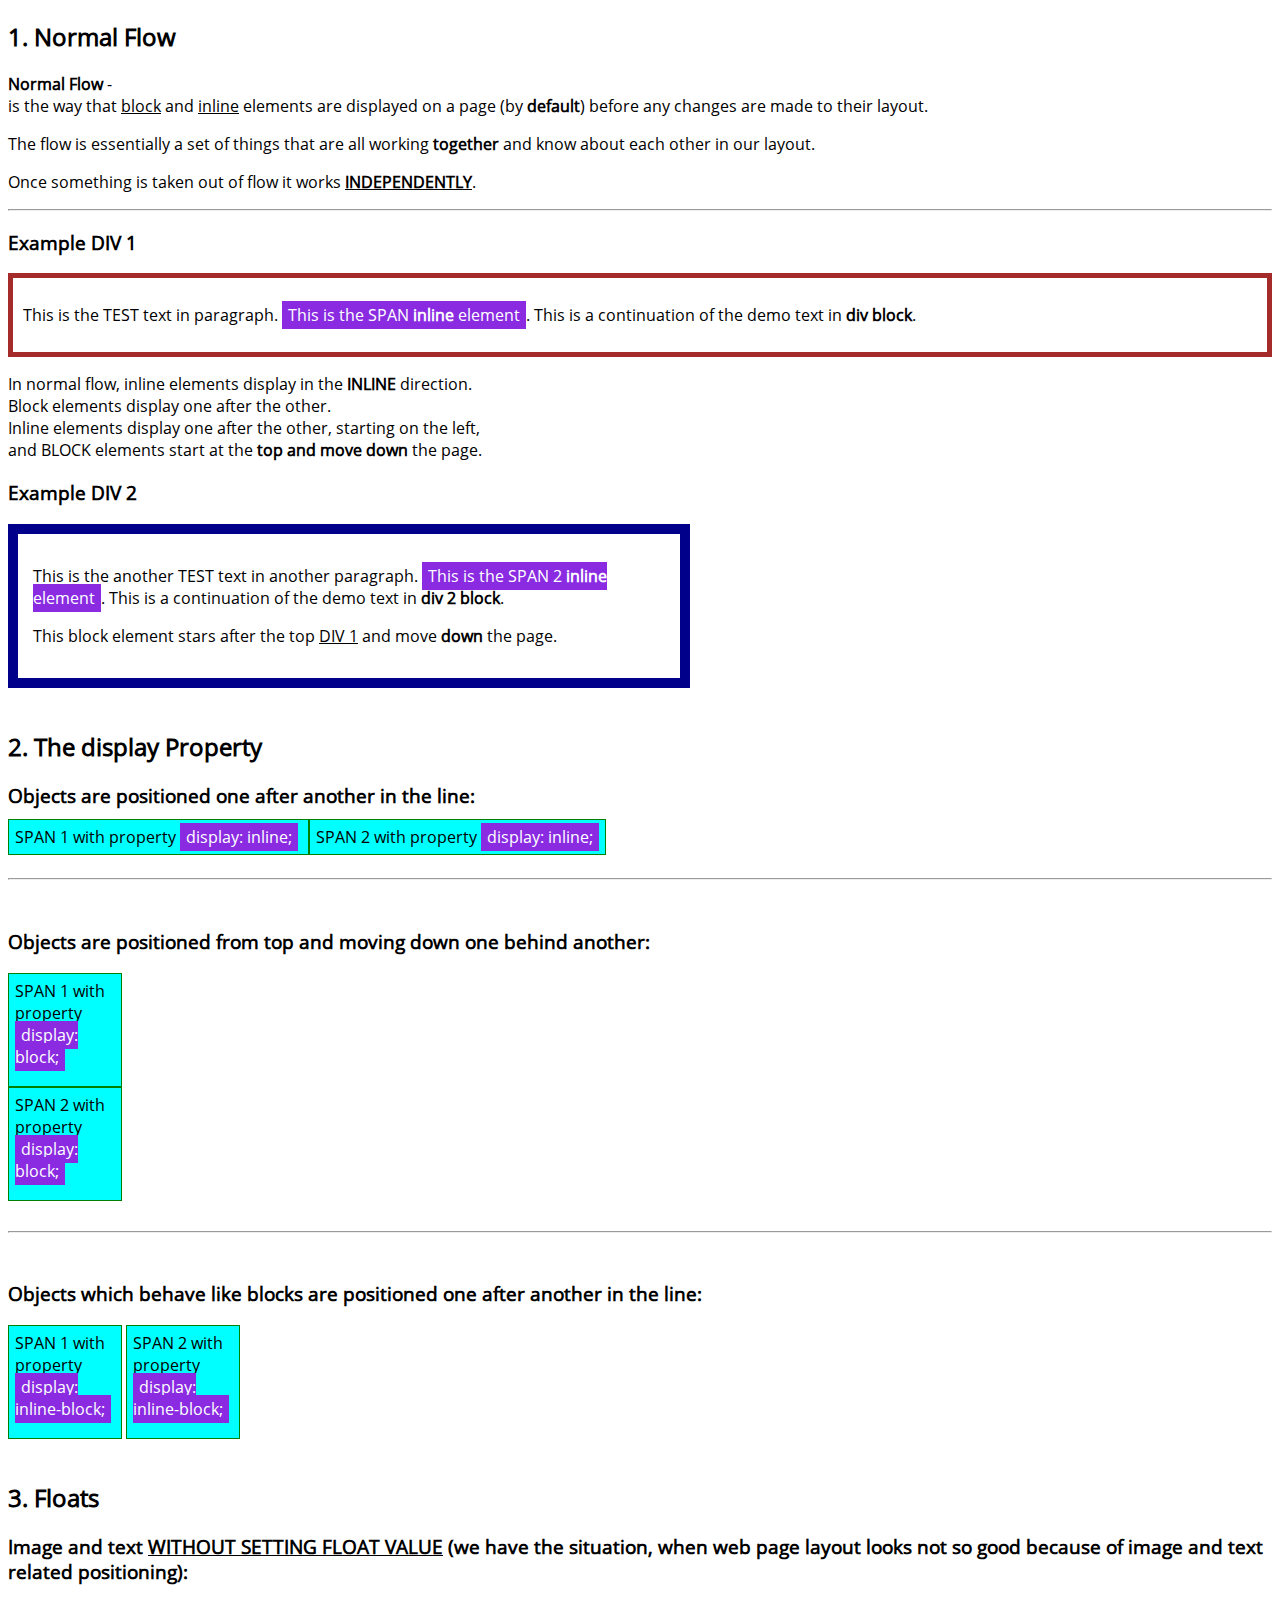
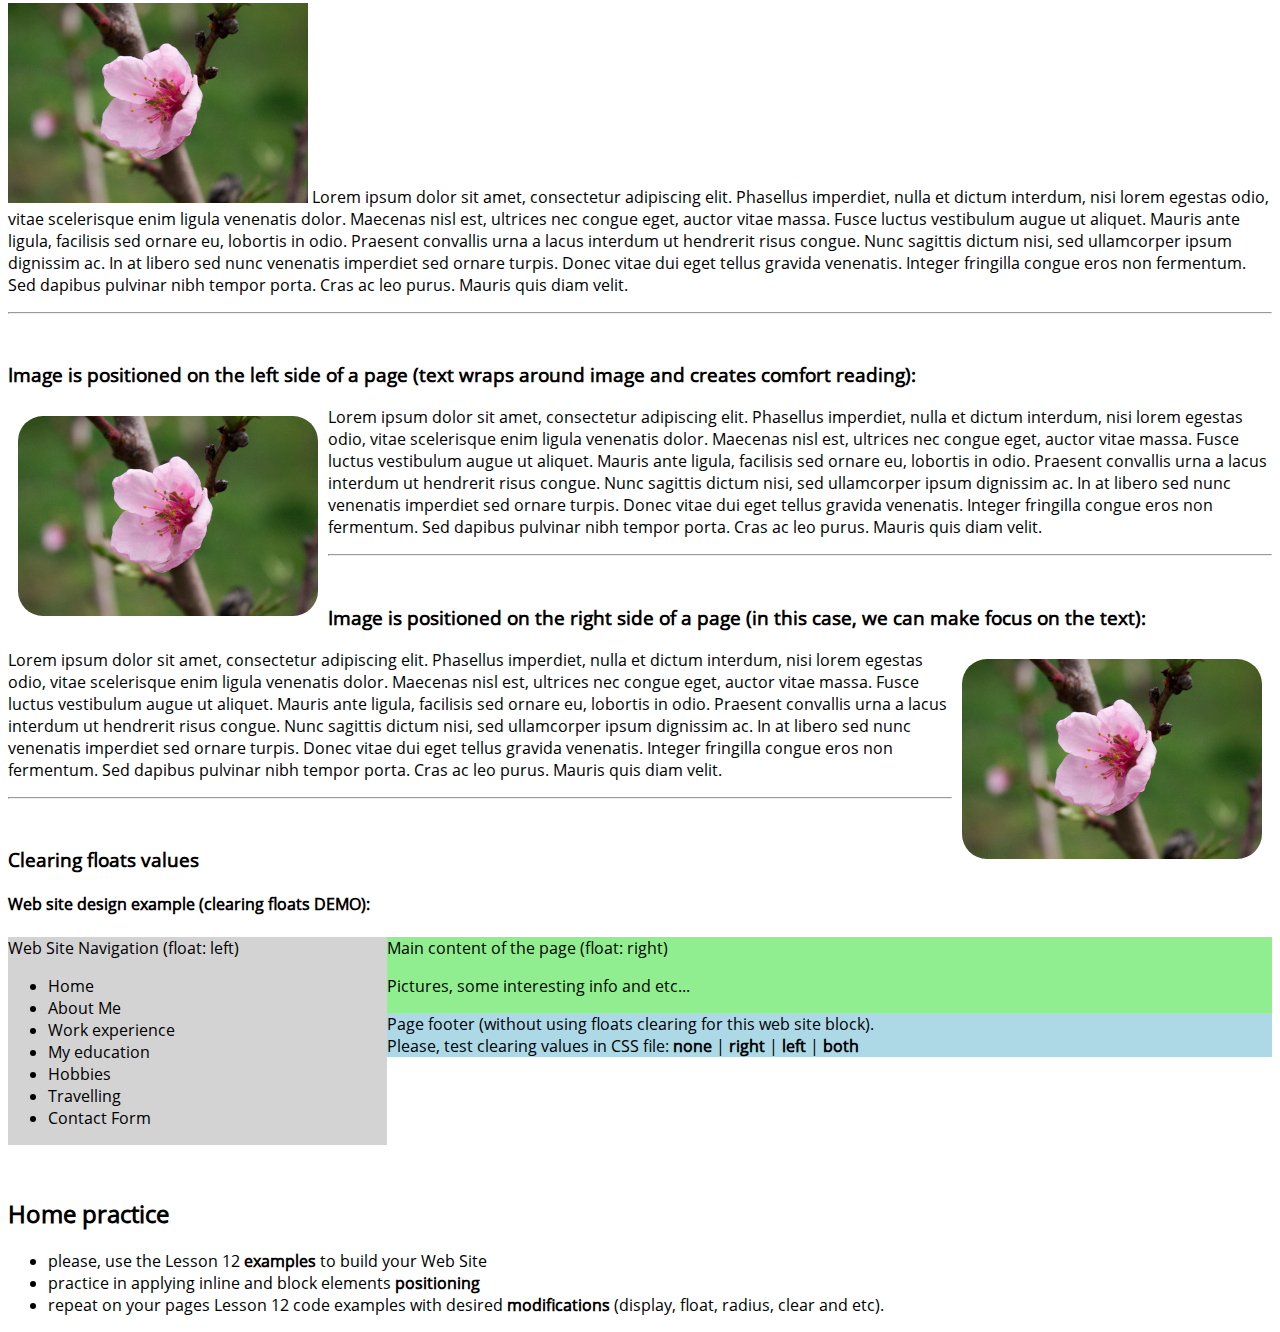
==== lesson12.html @ 04668eef "Lesson12 prepared" ====
<!DOCTYPE html>
<html lang="en">
<head>
    <meta charset="UTF-8">
    <meta name="viewport" content="width=device-width, initial-scale=1.0">

    <link rel="stylesheet" href="css/common.css">
    <link rel="stylesheet" href="css/lesson12.css">

    <title>Lesson 12 - CSS Layout - Part I</title>
</head>
<body>
    <h2>1. Normal Flow</h2>

    <p><b>Normal Flow</b> -<br>
    is the way that <u>block</u> and <u>inline</u> elements 
    are displayed on a page (by <b>default</b>) before any 
    changes are made to their layout.</p>
    
    <p>The flow is essentially a set of things that are 
    all working <b>together</b> and know about each other 
    in our layout. </p>

    <p>Once something is taken out of flow it works 
    <b><u>INDEPENDENTLY</u></b>.</p>

    <hr>

    <h3>Example DIV 1</h3>
    <div class="block">
        <p>This is the TEST text in paragraph. <span class="text-marked">This 
        is the SPAN <b>inline</b> element</span>. This is a continuation of the 
        demo text in <b>div block</b>.</p>
    </div>

    <p>In normal flow, inline elements display in the <b>INLINE</b> direction. <br>
    Block elements display one after the other. <br>
    Inline elements display one after the other, starting on the left, <br>
    and BLOCK elements start at the <b>top and move down</b> the page.</p>
    
    <h3>Example DIV 2</h3>
    <div class="block-2">
        <p>This is the another TEST text in another paragraph. <span class="text-marked">This 
        is the SPAN 2 <b>inline</b> element</span>. This is a continuation of the 
        demo text in <b>div 2 block</b>.</p>

        <p>This block element stars after the top <u>DIV 1</u> and move <b>down</b> 
        the page.</p>
    </div>
    <br>

    <h2>2. The display Property</h2>

    <h3>Objects are positioned one after another in the line:</h3>
    <span class="display-inline">SPAN 1 with property
        <span class="text-marked">display: inline;</span>
    </span>
    <span class="display-inline">SPAN 2 with property
        <span class="text-marked">display: inline;</span>
    </span>

    <br><br><hr><br>

    <h3>Objects are positioned from top and moving 
        down one behind another:</h3>
    <span class="display-block">SPAN 1 with property
        <span class="text-marked">display: block;</span>
    </span>
    <span class="display-block">SPAN 2 with property
        <span class="text-marked">display: block;</span>
    </span>

    <br><hr><br>

    <h3>Objects which behave like blocks are positioned 
        one after another in the line:</h3>
    <span class="display-inline-block">SPAN 1 with property
        <span class="text-marked">display: inline-block;</span>
    </span>
    <span class="display-inline-block">SPAN 2 with property
        <span class="text-marked">display: inline-block;</span>
    </span>
    <br><br>

    <h2>3. Floats</h2>

    <h3>Image and text <u>WITHOUT SETTING FLOAT VALUE</u>
        (we have the situation, when web page layout 
        looks not so good because of image and text 
        related positioning):
    </h3>
    
    <p><img src="img/flower.jpg" alt="Flower" title="Flower float: no value">
    Lorem ipsum dolor sit amet, consectetur adipiscing elit. 
    Phasellus imperdiet, nulla et dictum interdum, nisi lorem 
    egestas odio, vitae scelerisque enim ligula venenatis dolor. 
    Maecenas nisl est, ultrices nec congue eget, auctor vitae 
    massa. Fusce luctus vestibulum augue ut aliquet. Mauris ante 
    ligula, facilisis sed ornare eu, lobortis in odio. Praesent 
    convallis urna a lacus interdum ut hendrerit risus congue. 
    Nunc sagittis dictum nisi, sed ullamcorper ipsum dignissim 
    ac. In at libero sed nunc venenatis imperdiet sed ornare 
    turpis. Donec vitae dui eget tellus gravida venenatis. Integer 
    fringilla congue eros non fermentum. Sed dapibus pulvinar 
    nibh tempor porta. Cras ac leo purus. Mauris quis diam velit.</p>
    <hr><br>

    <h3>Image is positioned on the left side of a page
        (text wraps around image and creates comfort 
        reading):</h3>
    
    <p><img src="img/flower.jpg" alt="Flower" title="Flower float: left" class="float-left">
    Lorem ipsum dolor sit amet, consectetur adipiscing elit. 
    Phasellus imperdiet, nulla et dictum interdum, nisi lorem 
    egestas odio, vitae scelerisque enim ligula venenatis dolor. 
    Maecenas nisl est, ultrices nec congue eget, auctor vitae 
    massa. Fusce luctus vestibulum augue ut aliquet. Mauris ante 
    ligula, facilisis sed ornare eu, lobortis in odio. Praesent 
    convallis urna a lacus interdum ut hendrerit risus congue. 
    Nunc sagittis dictum nisi, sed ullamcorper ipsum dignissim 
    ac. In at libero sed nunc venenatis imperdiet sed ornare 
    turpis. Donec vitae dui eget tellus gravida venenatis. Integer 
    fringilla congue eros non fermentum. Sed dapibus pulvinar 
    nibh tempor porta. Cras ac leo purus. Mauris quis diam velit.</p>
    <hr><br>

    <h3>Image is positioned on the right side of a page
        (in this case, we can make focus on the text):</h3>

    <p><img src="img/flower.jpg" alt="Flower" title="Flower float: right" class="float-right">
    Lorem ipsum dolor sit amet, consectetur adipiscing elit. 
    Phasellus imperdiet, nulla et dictum interdum, nisi lorem 
    egestas odio, vitae scelerisque enim ligula venenatis dolor. 
    Maecenas nisl est, ultrices nec congue eget, auctor vitae 
    massa. Fusce luctus vestibulum augue ut aliquet. Mauris ante 
    ligula, facilisis sed ornare eu, lobortis in odio. Praesent 
    convallis urna a lacus interdum ut hendrerit risus congue. 
    Nunc sagittis dictum nisi, sed ullamcorper ipsum dignissim 
    ac. In at libero sed nunc venenatis imperdiet sed ornare 
    turpis. Donec vitae dui eget tellus gravida venenatis. Integer 
    fringilla congue eros non fermentum. Sed dapibus pulvinar 
    nibh tempor porta. Cras ac leo purus. Mauris quis diam velit.</p>
    <hr><br>

    <h3>Clearing floats values</h3>

    <h4>Web site design example (clearing floats DEMO):</h4>

    <nav>
        Web Site Navigation (float: left)
        <ul>
            <li>Home</li>
            <li>About Me</li>
            <li>Work experience</li>
            <li>My education</li>
            <li>Hobbies</li>
            <li>Travelling</li>
            <li>Contact Form</li>
        </ul>
    </nav>
    <section>
        Main content of the page (float: right)
        <p>Pictures, some interesting info and etc...</p>
    </section>
    <footer>
        Page footer (without using floats clearing 
        for this web site block).<br>
        Please, test clearing values in CSS file:
        <b>none</b> | <b>right</b> | <b>left</b> | <b>both</b>
    </footer>

    <h2 class="home-practice">Home practice</h2>

    <ul>
       <li>please, use the Lesson 12 <b>examples</b> to build your Web Site</li>
       <li>practice in applying inline and block elements <b>positioning</b></li>
       <li>repeat on your pages Lesson 12 code examples with desired <b>modifications</b> (display, float, radius, clear and etc).</li>
    </ul>
</body>
</html>
---- css/common.css ----
@font-face {
    font-family: Open Sans;
    src: url('../fonts/OpenSans-Regular.ttf');
}

body {
    font-family: Open Sans;
}

span.text-marked {
    padding: 3px 6px;
    background: blueviolet;
    color: white;
}
---- css/lesson12.css ----
/* 1. NORMAL FLOW */
div.block {
    border: 5px solid brown;
    padding: 10px;
}

div.block-2 {
    border: 10px solid darkblue;
    width: 50%;
    padding: 15px;
}

/* 2. THE DISPLAY PROPERTY */
span.display-inline {
    display: inline;
    width: 100px;
    height: 100px;
    background-color: aqua;
    border: 1px solid green;
    padding: 6px;
}

span.display-block {
    display: block;
    width: 100px;
    height: 100px;
    background-color: aqua;
    border: 1px solid green;
    padding: 6px;
}

span.display-inline-block {
    display: inline-block;
    width: 100px;
    height: 100px;
    background-color: aqua;
    border: 1px solid green;
    padding: 6px;
}

/* 3. FLOATS */
img.float-left {
    float: left;
    margin: 10px;
    border-radius: 25px;
}

img.float-right {
    float: right;
    margin: 10px;
    border-radius: 25px;
}

/* CLEARING FLOATS */
nav {
    background: lightgray;
    width: 30%;
    float: left;
}

section {
    background: lightgreen;
    width: 70%;
    float: right;
}

footer {
    background: lightblue;
    /* clear: none; */ /* - Default situation */
    /* clear: right; */
    /* clear: left; */
    /* clear: both; */
}

h2.home-practice {
    clear: left;
    margin-top: 140px;
}
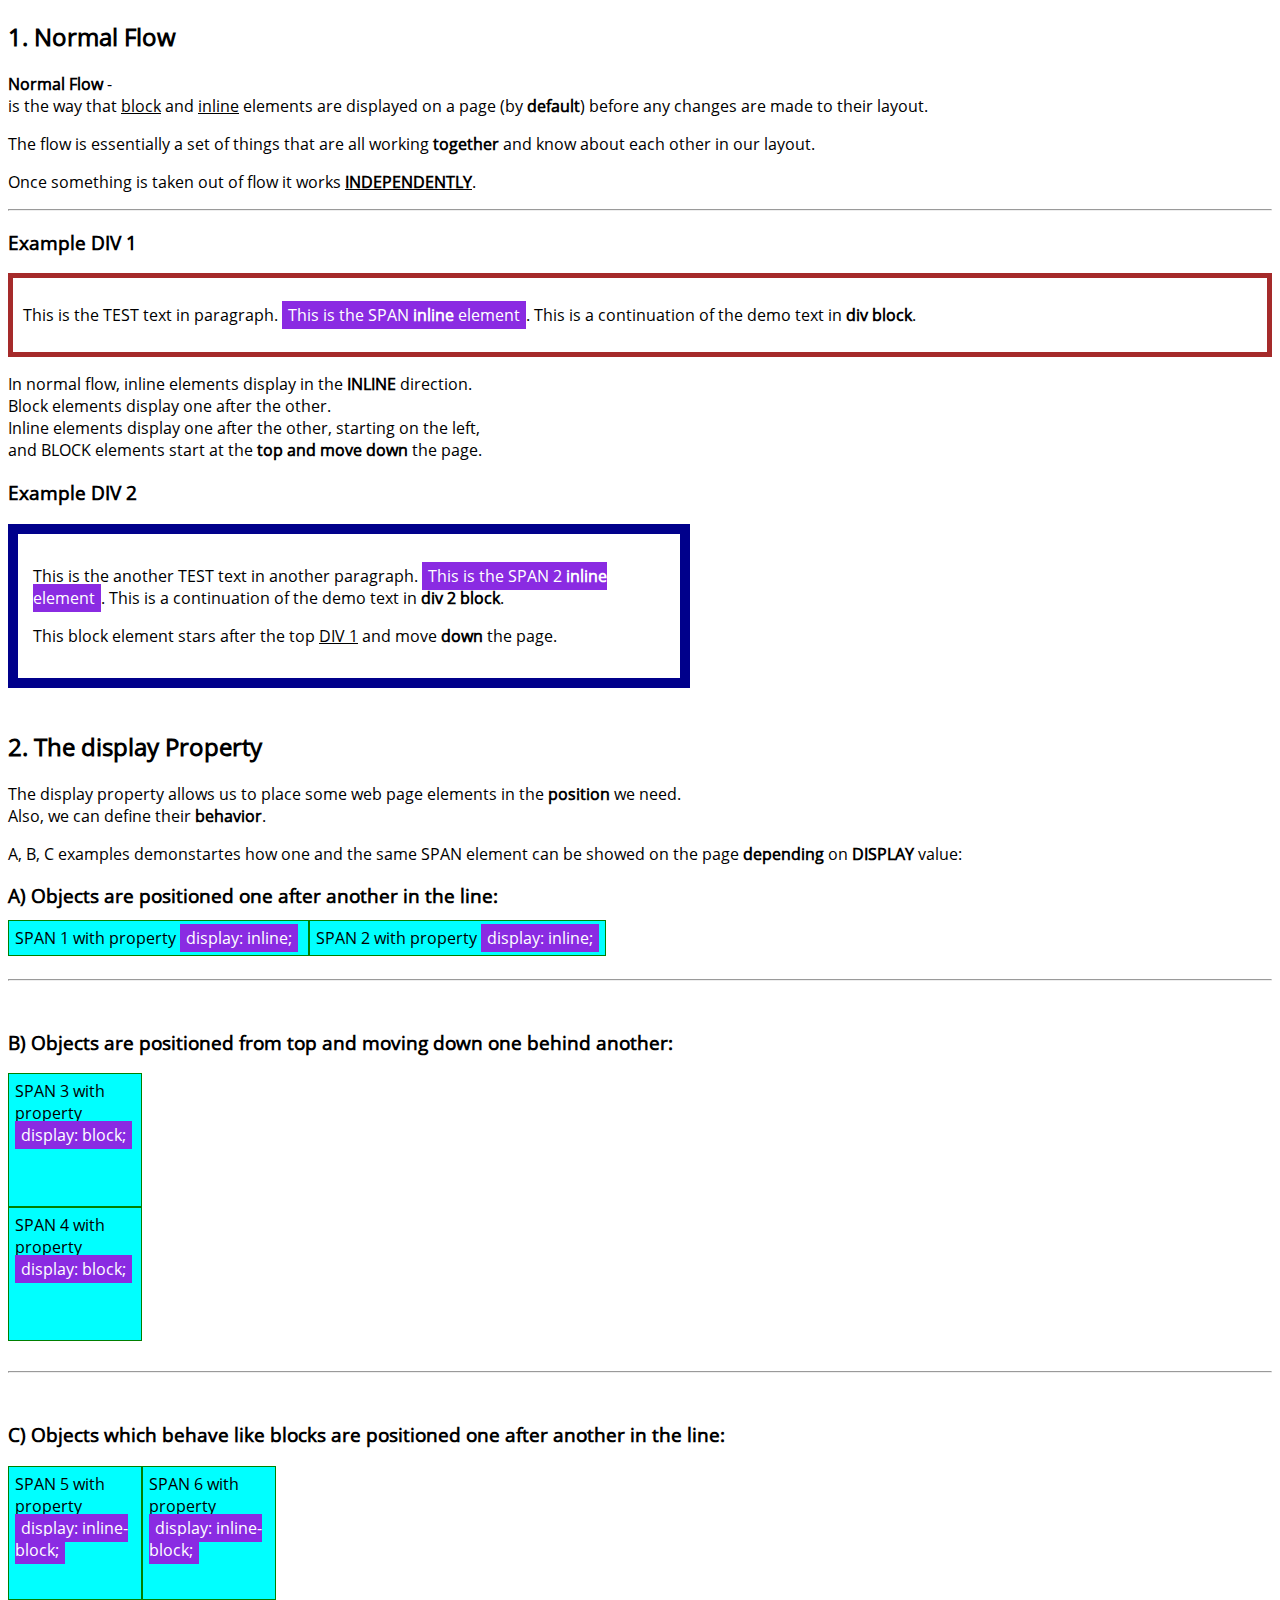
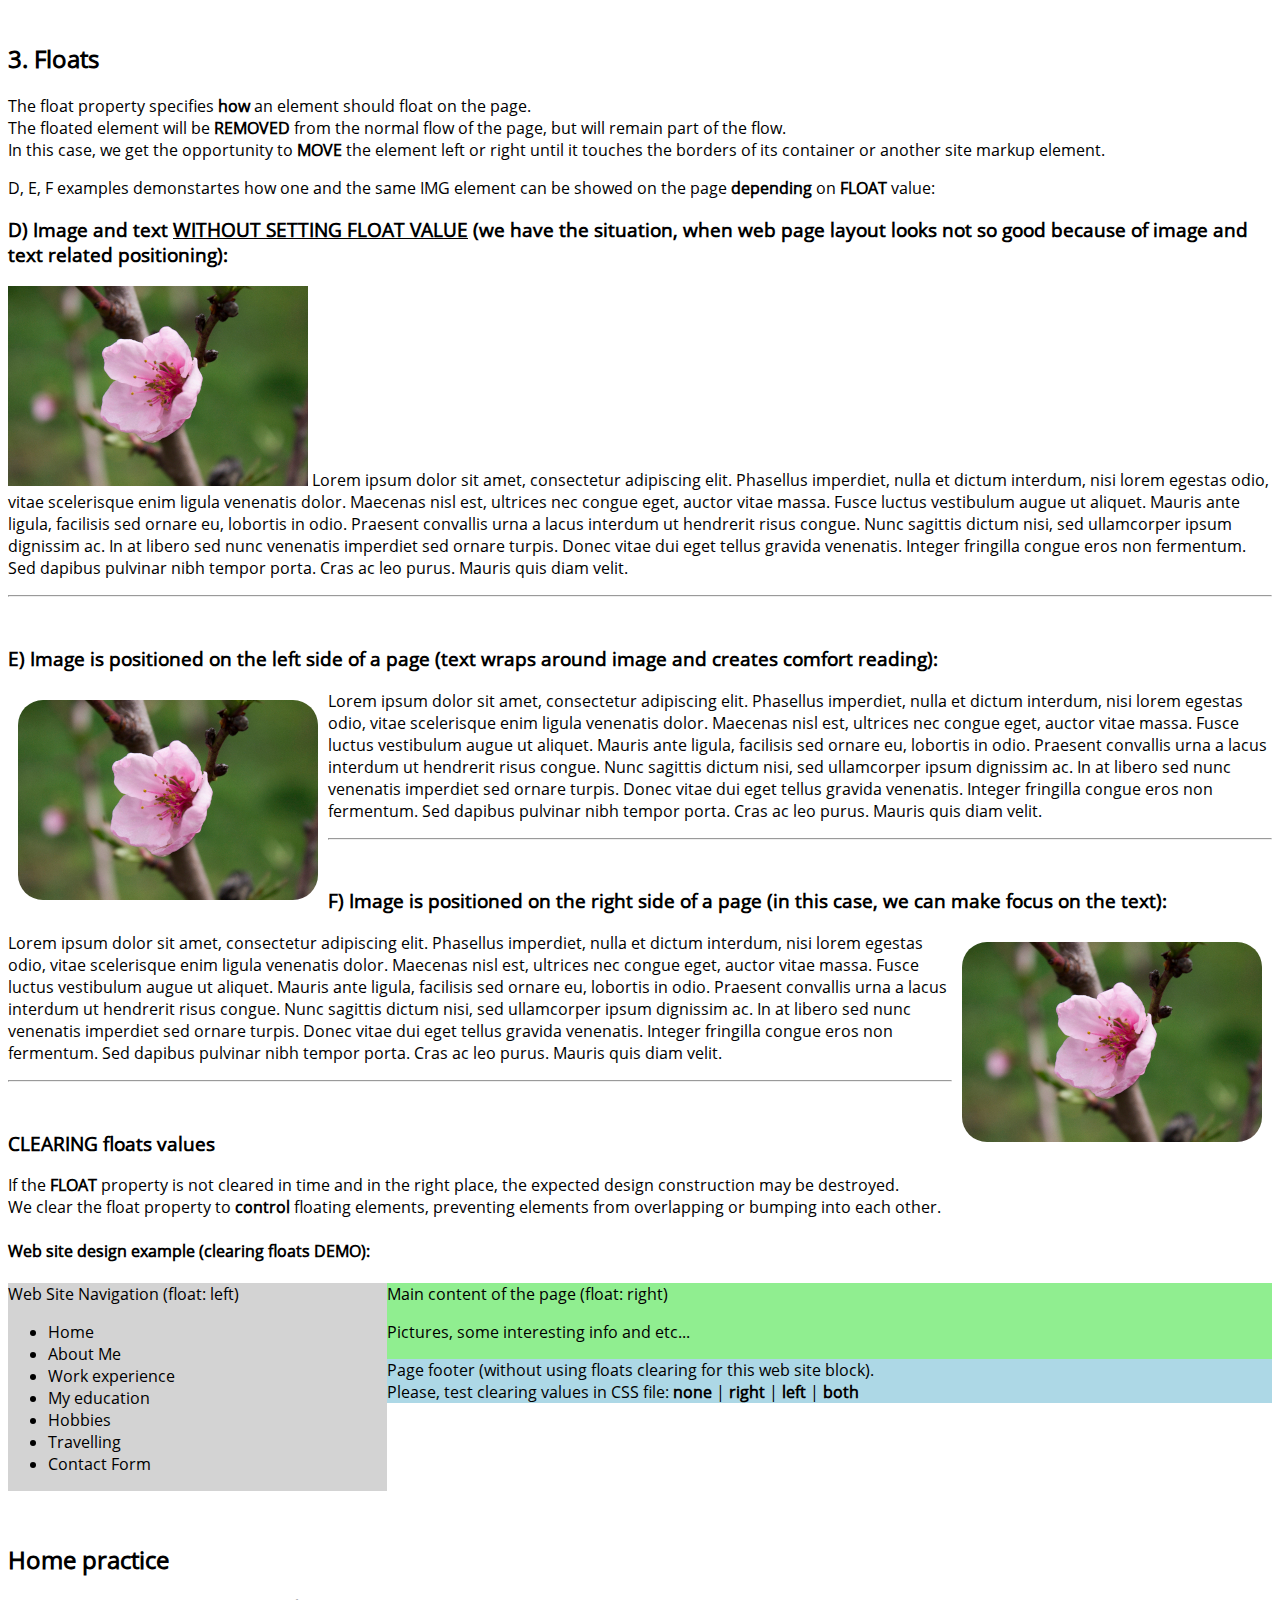
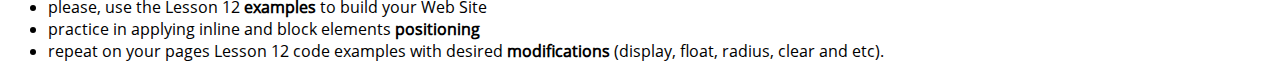
==== commit 685d469b: "lesson12 expanding" ====
--- a/lesson12.html
+++ b/lesson12.html
@@ -51,7 +51,15 @@
 
     <h2>2. The display Property</h2>
 
-    <h3>Objects are positioned one after another in the line:</h3>
+    <p>The display property allows us to place 
+    some web page elements in the <b>position</b> we need. <br>
+    Also, we can define their <b>behavior</b>.</p>
+
+    <p>A, B, C examples demonstartes how one and the same 
+    SPAN element can be showed on the page <b>depending</b>
+    on <b>DISPLAY</b> value:</p>
+
+    <h3>A) Objects are positioned one after another in the line:</h3>
     <span class="display-inline">SPAN 1 with property
         <span class="text-marked">display: inline;</span>
     </span>
@@ -61,30 +69,42 @@
 
     <br><br><hr><br>
 
-    <h3>Objects are positioned from top and moving 
+    <h3>B) Objects are positioned from top and moving 
         down one behind another:</h3>
-    <span class="display-block">SPAN 1 with property
+    <span class="display-block">SPAN 3 with property <br>
         <span class="text-marked">display: block;</span>
     </span>
-    <span class="display-block">SPAN 2 with property
+    <span class="display-block">SPAN 4 with property <br>
         <span class="text-marked">display: block;</span>
     </span>
 
     <br><hr><br>
 
-    <h3>Objects which behave like blocks are positioned 
+    <h3>C) Objects which behave like blocks are positioned 
         one after another in the line:</h3>
-    <span class="display-inline-block">SPAN 1 with property
+    <span class="display-inline-block">SPAN 5 with property
         <span class="text-marked">display: inline-block;</span>
-    </span>
-    <span class="display-inline-block">SPAN 2 with property
+    </span><span class="display-inline-block">SPAN 6 with property
         <span class="text-marked">display: inline-block;</span>
     </span>
     <br><br>
 
     <h2>3. Floats</h2>
 
-    <h3>Image and text <u>WITHOUT SETTING FLOAT VALUE</u>
+    <p>The float property specifies <b>how</b> an element 
+    should float on the page. <br>
+    The floated element will be <b>REMOVED</b> from the 
+    normal flow of the page, but will remain part of the 
+    flow. <br>
+    In this case, we get the opportunity to <b>MOVE</b> 
+    the element left or right until it touches the borders 
+    of its container or another site markup element.</p>
+
+    <p>D, E, F examples demonstartes how one and the same 
+        IMG element can be showed on the page <b>depending</b>
+        on <b>FLOAT</b> value:</p>
+
+    <h3>D) Image and text <u>WITHOUT SETTING FLOAT VALUE</u>
         (we have the situation, when web page layout 
         looks not so good because of image and text 
         related positioning):
@@ -105,7 +125,7 @@
     nibh tempor porta. Cras ac leo purus. Mauris quis diam velit.</p>
     <hr><br>
 
-    <h3>Image is positioned on the left side of a page
+    <h3>E) Image is positioned on the left side of a page
         (text wraps around image and creates comfort 
         reading):</h3>
     
@@ -124,7 +144,7 @@
     nibh tempor porta. Cras ac leo purus. Mauris quis diam velit.</p>
     <hr><br>
 
-    <h3>Image is positioned on the right side of a page
+    <h3>F) Image is positioned on the right side of a page
         (in this case, we can make focus on the text):</h3>
 
     <p><img src="img/flower.jpg" alt="Flower" title="Flower float: right" class="float-right">
@@ -142,7 +162,14 @@
     nibh tempor porta. Cras ac leo purus. Mauris quis diam velit.</p>
     <hr><br>
 
-    <h3>Clearing floats values</h3>
+    <h3>CLEARING floats values</h3>
+
+    <p>If the <b>FLOAT</b> property is not cleared in time and in the 
+    right place, the expected design construction may be destroyed. <br>
+    We clear the float property to <b>control</b> floating 
+    elements, preventing elements from overlapping or bumping 
+    into each other. 
+    </p>
 
     <h4>Web site design example (clearing floats DEMO):</h4>
 
@@ -174,7 +201,8 @@
     <ul>
        <li>please, use the Lesson 12 <b>examples</b> to build your Web Site</li>
        <li>practice in applying inline and block elements <b>positioning</b></li>
-       <li>repeat on your pages Lesson 12 code examples with desired <b>modifications</b> (display, float, radius, clear and etc).</li>
+       <li>repeat on your pages Lesson 12 code examples with desired 
+        <b>modifications</b> (display, float, radius, clear and etc).</li>
     </ul>
 </body>
 </html>--- a/css/lesson12.css
+++ b/css/lesson12.css
@@ -22,8 +22,8 @@
 
 span.display-block {
     display: block;
-    width: 100px;
-    height: 100px;
+    width: 120px;
+    height: 120px;
     background-color: aqua;
     border: 1px solid green;
     padding: 6px;
@@ -31,11 +31,12 @@
 
 span.display-inline-block {
     display: inline-block;
-    width: 100px;
-    height: 100px;
+    width: 120px;
+    height: 120px;
     background-color: aqua;
     border: 1px solid green;
     padding: 6px;
+    margin: 0;
 }
 
 /* 3. FLOATS */
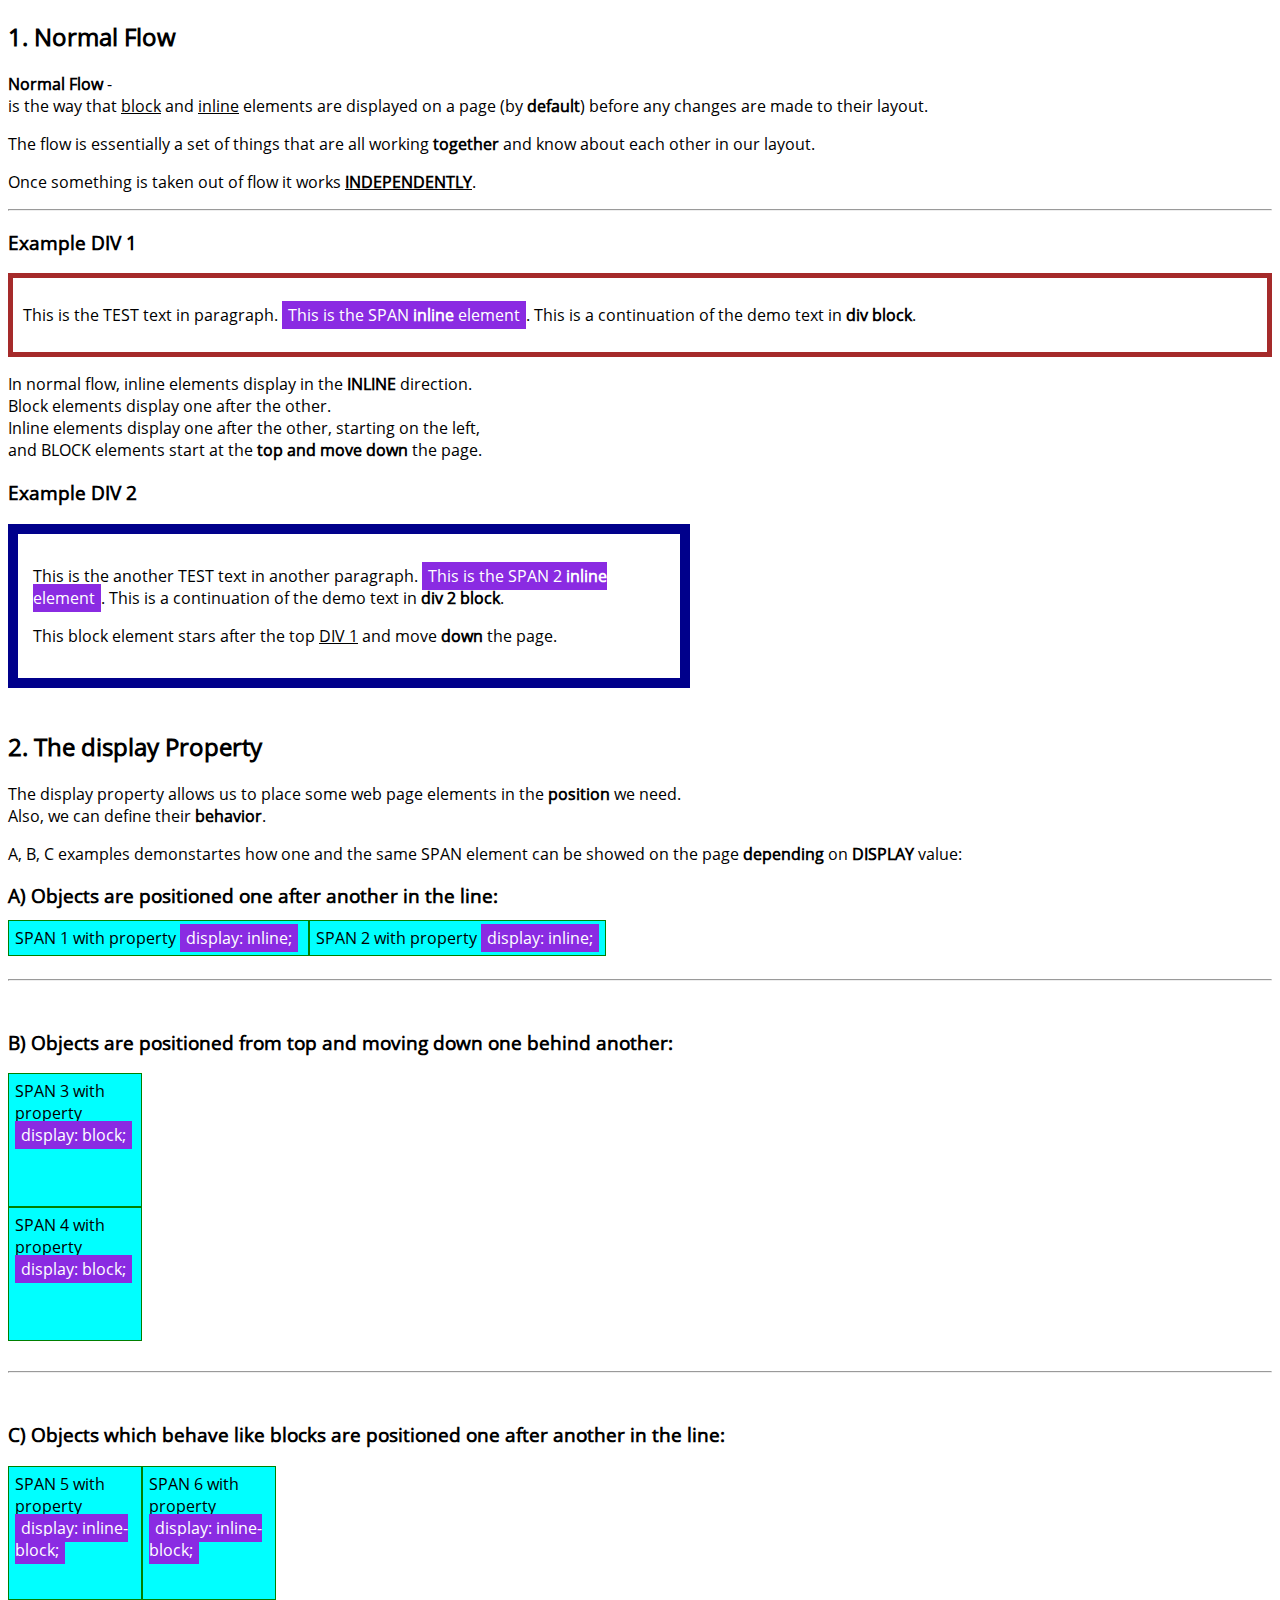
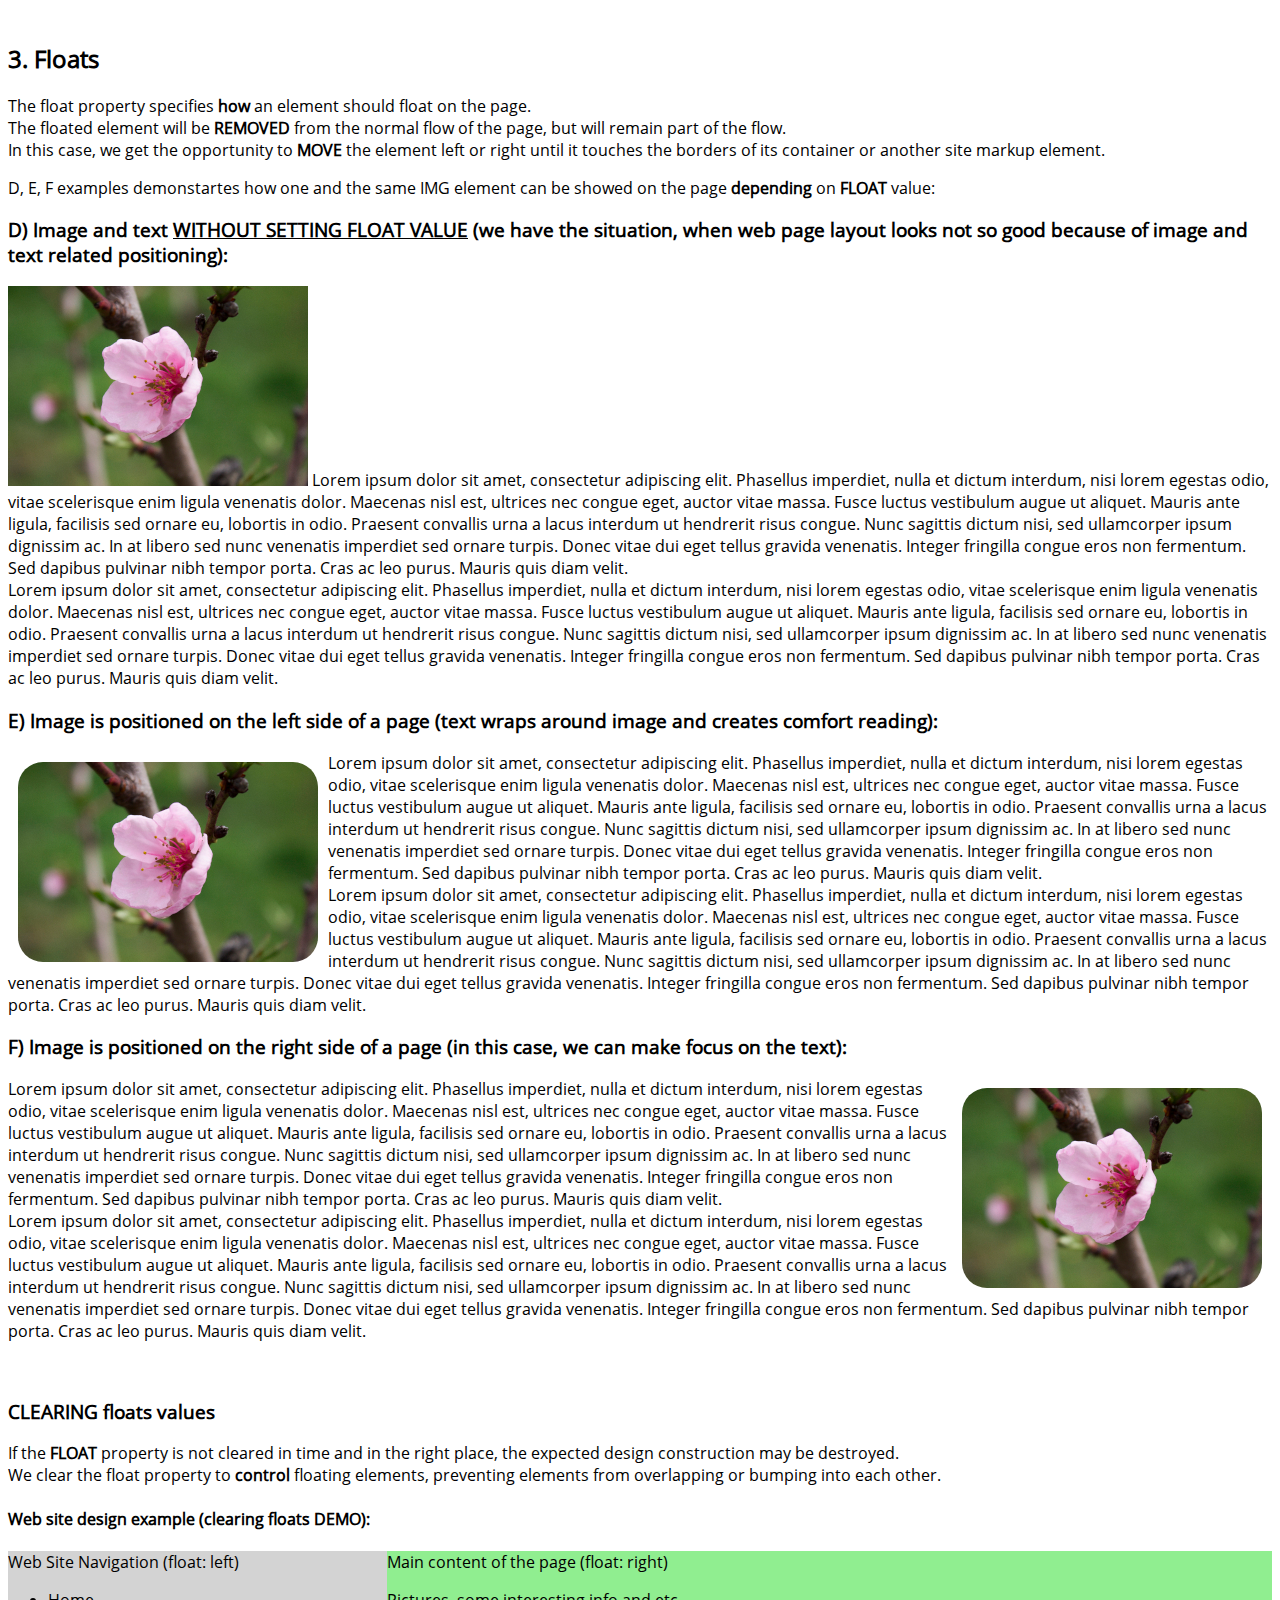
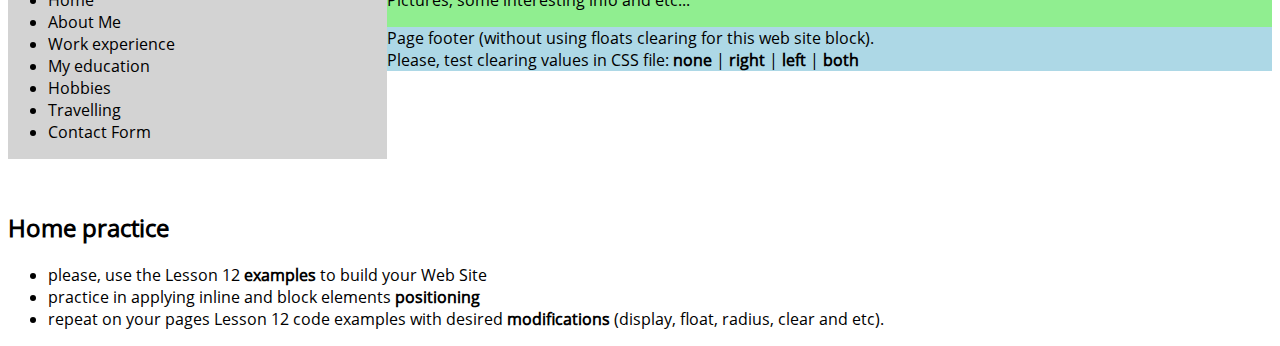
==== commit 164ae79c: "float clearing" ====
--- a/lesson12.html
+++ b/lesson12.html
@@ -122,8 +122,19 @@
     ac. In at libero sed nunc venenatis imperdiet sed ornare 
     turpis. Donec vitae dui eget tellus gravida venenatis. Integer 
     fringilla congue eros non fermentum. Sed dapibus pulvinar 
+    nibh tempor porta. Cras ac leo purus. Mauris quis diam velit. <br>
+    Lorem ipsum dolor sit amet, consectetur adipiscing elit. 
+    Phasellus imperdiet, nulla et dictum interdum, nisi lorem 
+    egestas odio, vitae scelerisque enim ligula venenatis dolor. 
+    Maecenas nisl est, ultrices nec congue eget, auctor vitae 
+    massa. Fusce luctus vestibulum augue ut aliquet. Mauris ante 
+    ligula, facilisis sed ornare eu, lobortis in odio. Praesent 
+    convallis urna a lacus interdum ut hendrerit risus congue. 
+    Nunc sagittis dictum nisi, sed ullamcorper ipsum dignissim 
+    ac. In at libero sed nunc venenatis imperdiet sed ornare 
+    turpis. Donec vitae dui eget tellus gravida venenatis. Integer 
+    fringilla congue eros non fermentum. Sed dapibus pulvinar 
     nibh tempor porta. Cras ac leo purus. Mauris quis diam velit.</p>
-    <hr><br>
 
     <h3>E) Image is positioned on the left side of a page
         (text wraps around image and creates comfort 
@@ -141,10 +152,21 @@
     ac. In at libero sed nunc venenatis imperdiet sed ornare 
     turpis. Donec vitae dui eget tellus gravida venenatis. Integer 
     fringilla congue eros non fermentum. Sed dapibus pulvinar 
+    nibh tempor porta. Cras ac leo purus. Mauris quis diam velit. <br>
+    Lorem ipsum dolor sit amet, consectetur adipiscing elit. 
+    Phasellus imperdiet, nulla et dictum interdum, nisi lorem 
+    egestas odio, vitae scelerisque enim ligula venenatis dolor. 
+    Maecenas nisl est, ultrices nec congue eget, auctor vitae 
+    massa. Fusce luctus vestibulum augue ut aliquet. Mauris ante 
+    ligula, facilisis sed ornare eu, lobortis in odio. Praesent 
+    convallis urna a lacus interdum ut hendrerit risus congue. 
+    Nunc sagittis dictum nisi, sed ullamcorper ipsum dignissim 
+    ac. In at libero sed nunc venenatis imperdiet sed ornare 
+    turpis. Donec vitae dui eget tellus gravida venenatis. Integer 
+    fringilla congue eros non fermentum. Sed dapibus pulvinar 
     nibh tempor porta. Cras ac leo purus. Mauris quis diam velit.</p>
-    <hr><br>
-
-    <h3>F) Image is positioned on the right side of a page
+
+    <h3 class="f-example">F) Image is positioned on the right side of a page
         (in this case, we can make focus on the text):</h3>
 
     <p><img src="img/flower.jpg" alt="Flower" title="Flower float: right" class="float-right">
@@ -159,8 +181,20 @@
     ac. In at libero sed nunc venenatis imperdiet sed ornare 
     turpis. Donec vitae dui eget tellus gravida venenatis. Integer 
     fringilla congue eros non fermentum. Sed dapibus pulvinar 
+    nibh tempor porta. Cras ac leo purus. Mauris quis diam velit. <br>
+    Lorem ipsum dolor sit amet, consectetur adipiscing elit. 
+    Phasellus imperdiet, nulla et dictum interdum, nisi lorem 
+    egestas odio, vitae scelerisque enim ligula venenatis dolor. 
+    Maecenas nisl est, ultrices nec congue eget, auctor vitae 
+    massa. Fusce luctus vestibulum augue ut aliquet. Mauris ante 
+    ligula, facilisis sed ornare eu, lobortis in odio. Praesent 
+    convallis urna a lacus interdum ut hendrerit risus congue. 
+    Nunc sagittis dictum nisi, sed ullamcorper ipsum dignissim 
+    ac. In at libero sed nunc venenatis imperdiet sed ornare 
+    turpis. Donec vitae dui eget tellus gravida venenatis. Integer 
+    fringilla congue eros non fermentum. Sed dapibus pulvinar 
     nibh tempor porta. Cras ac leo purus. Mauris quis diam velit.</p>
-    <hr><br>
+    <br>
 
     <h3>CLEARING floats values</h3>
 
--- a/css/lesson12.css
+++ b/css/lesson12.css
@@ -36,7 +36,6 @@
     background-color: aqua;
     border: 1px solid green;
     padding: 6px;
-    margin: 0;
 }
 
 /* 3. FLOATS */
@@ -44,6 +43,10 @@
     float: left;
     margin: 10px;
     border-radius: 25px;
+}
+
+h3.f-example {
+    clear: left; /* Design collapses without this clearing */
 }
 
 img.float-right {
